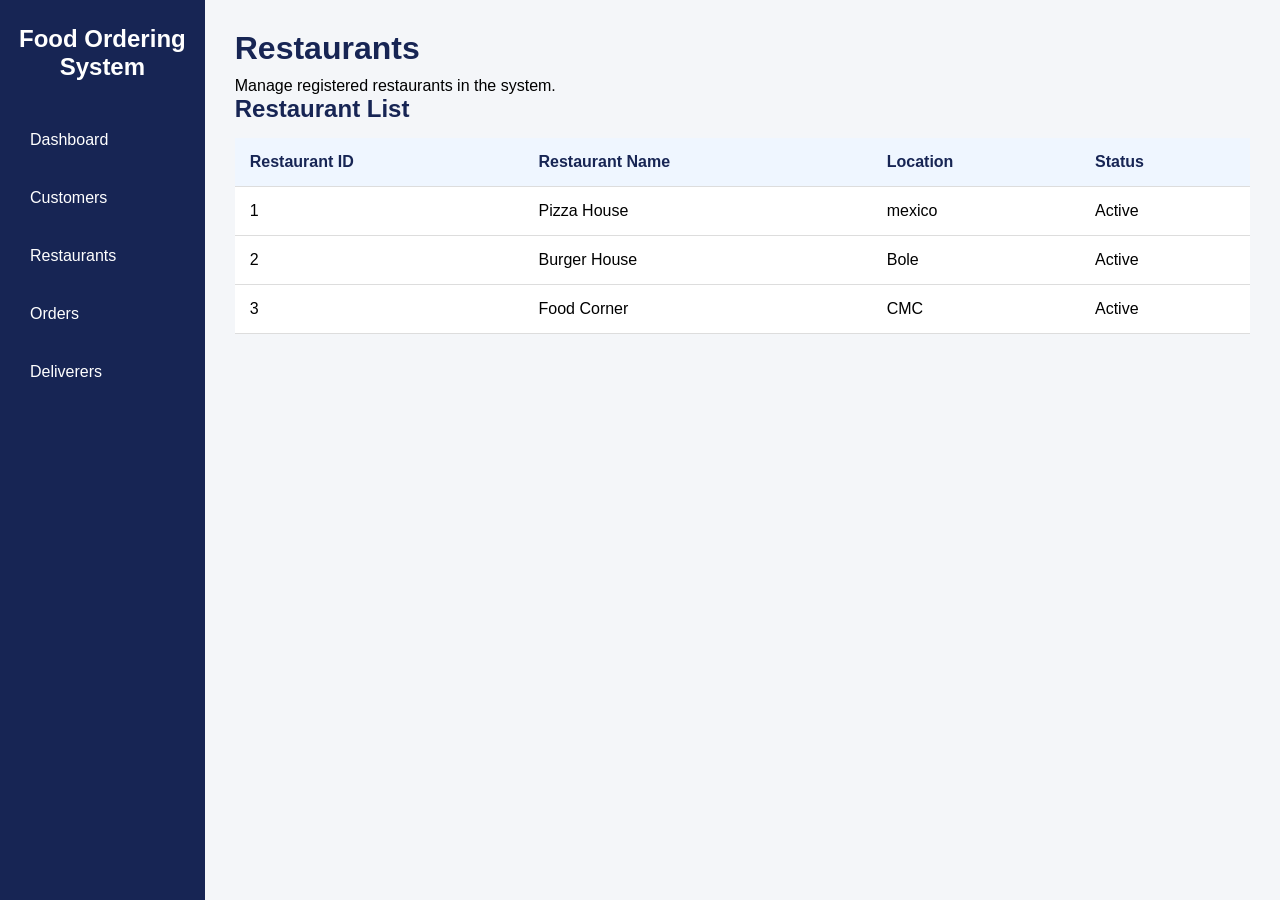
==== admin/restaurants.html @ db1f1d83 "Add restaurants management HTML page" ====
<!DOCTYPE html>
<html>
<head>
    <title>Restaurants</title>
    <link rel="stylesheet" href="admin.css">
</head>
<body>
    <div class="sidebar">
        <h2>Food Ordering System</h2>

        <a href="index.html">Dashboard</a>
        <a href="customers.html">Customers</a>
        <a href="restaurants.html">Restaurants</a>
        <a href="orders.html">Orders</a>
        <a href="deliverers.html">Deliverers</a>
    </div>
    <div class="main">
        <h1>Restaurants</h1>
        <p>Manage registered restaurants in the system.</p>
        <h2>Restaurant List</h2>
        <table>
            <tr>
                <th>Restaurant ID</th>
                <th>Restaurant Name</th>
                <th>Location</th>
                <th>Status</th>
            </tr>

            <tr>
                <td>1</td>
                <td>Pizza House</td>
                <td>mexico</td>
                <td>Active</td>
            </tr>

            <tr>
                <td>2</td>
                <td>Burger House</td>
                <td>Bole</td>
                <td>Active</td>
            </tr>

            <tr>
                <td>3</td>
                <td>Food Corner</td>
                <td>CMC</td>
                <td>Active</td>
            </tr>
        </table>
    </div>
</body>
</html>
---- admin/admin.css ----
* {
    margin: 0;
    padding: 0;
    box-sizing: border-box;
    font-family: Arial, sans-serif;
}

body {
    display: flex;
    background-color: #f4f6f9;
}

.sidebar {
    width: 240px;
    min-height: 100vh;
    background-color: #172554;
    color: white;
    padding: 25px 15px;
}

.sidebar h2 {
    text-align: center;
    margin-bottom: 35px;
}

.sidebar a {
    display: block;
    color: white;
    text-decoration: none;
    padding: 15px;
    margin-bottom: 10px;
    border-radius: 6px;
}

.sidebar a:hover {
    background-color: #2563eb;
}

.main {
    width: 100%;
    padding: 30px;
}
.main h1 {
    color: #172554;
    margin-bottom: 10px;
}
.main h2 {
    margin-bottom: 15px;
    color: #172554;
}
.cards {
    display: grid;
    grid-template-columns: repeat(4, 1fr);
    gap: 20px;
    margin: 30px 0;
}
.card {
    background-color: white;
    padding: 25px;
    border-radius: 10px;
    box-shadow: 0 2px 8px rgba(0, 0, 0, 0.08);
}

.card h3 {
    color: #555;
    font-size: 16px;
    margin-bottom: 15px;
}

.card p {
    font-size: 25px;
    font-weight: bold;
    color: #2563eb;
}
table {
    width: 100%;
    border-collapse: collapse;
    background-color: white;
}
th, td {
    padding: 15px;
    text-align: left;
    border-bottom: 1px solid #ddd;
}
th {
    background-color: #eff6ff;
    color: #172554;
}
@media (max-width: 800px) {
    .cards {
        grid-template-columns: repeat(2, 1fr);
    }
}
.admin-profile{
    background-color:white;
    padding:25px;
    margin:25px 0;
    border-radies:10px;
    box-shadow:0 2px 8px rgba( 0,0,0,0.08);}
.admin-profile h2{
    color:#172554;
    margin-bottom:15px;}
.admin-profile p {
    color:#555;
    margin-bottom:10px;
    font-size:16px;}
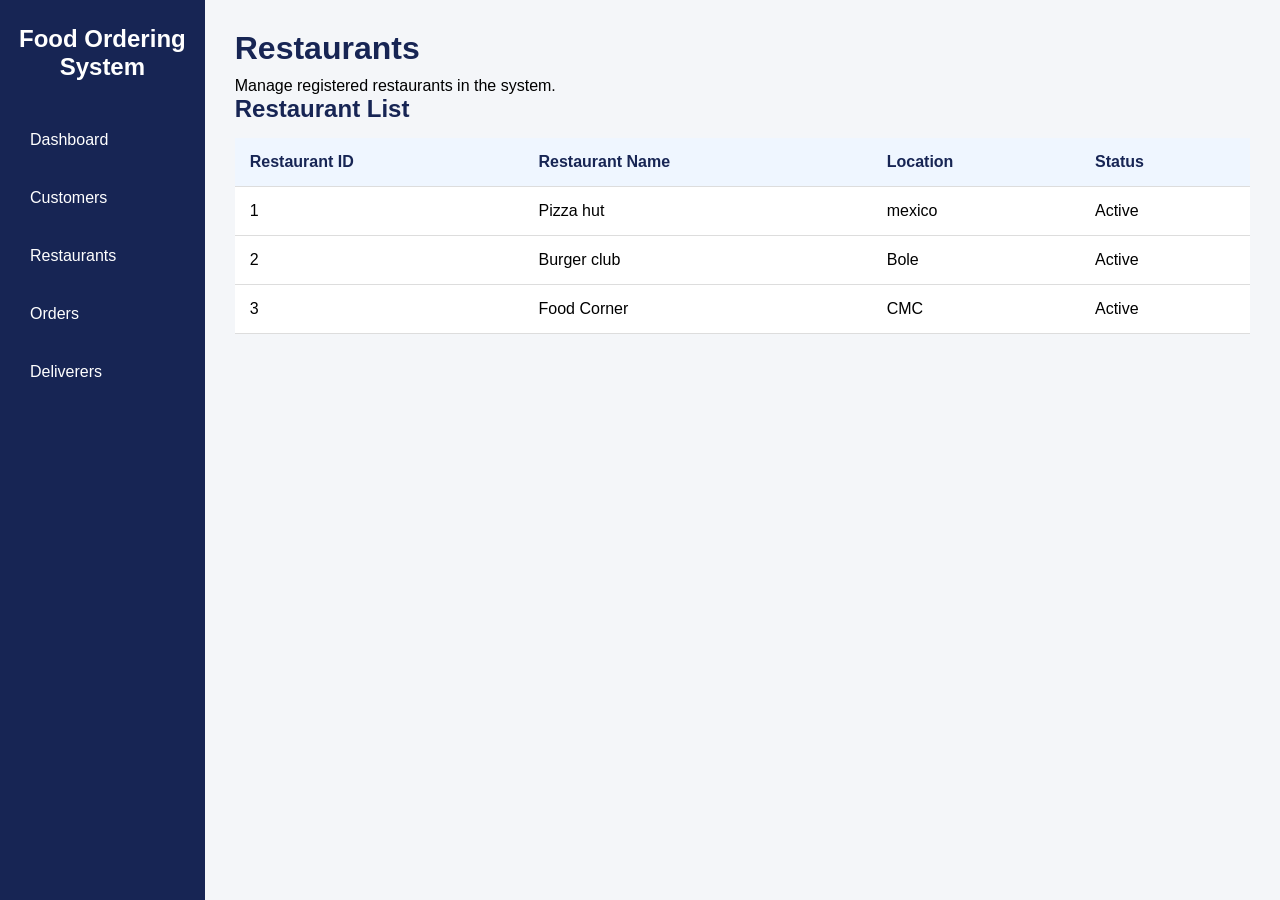
==== commit 820ba3f4: "Update restaurant names in restaurants.html" ====
--- a/admin/restaurants.html
+++ b/admin/restaurants.html
@@ -28,14 +28,14 @@
 
             <tr>
                 <td>1</td>
-                <td>Pizza House</td>
+                <td>Pizza hut</td>
                 <td>mexico</td>
                 <td>Active</td>
             </tr>
 
             <tr>
                 <td>2</td>
-                <td>Burger House</td>
+                <td>Burger club</td>
                 <td>Bole</td>
                 <td>Active</td>
             </tr>
